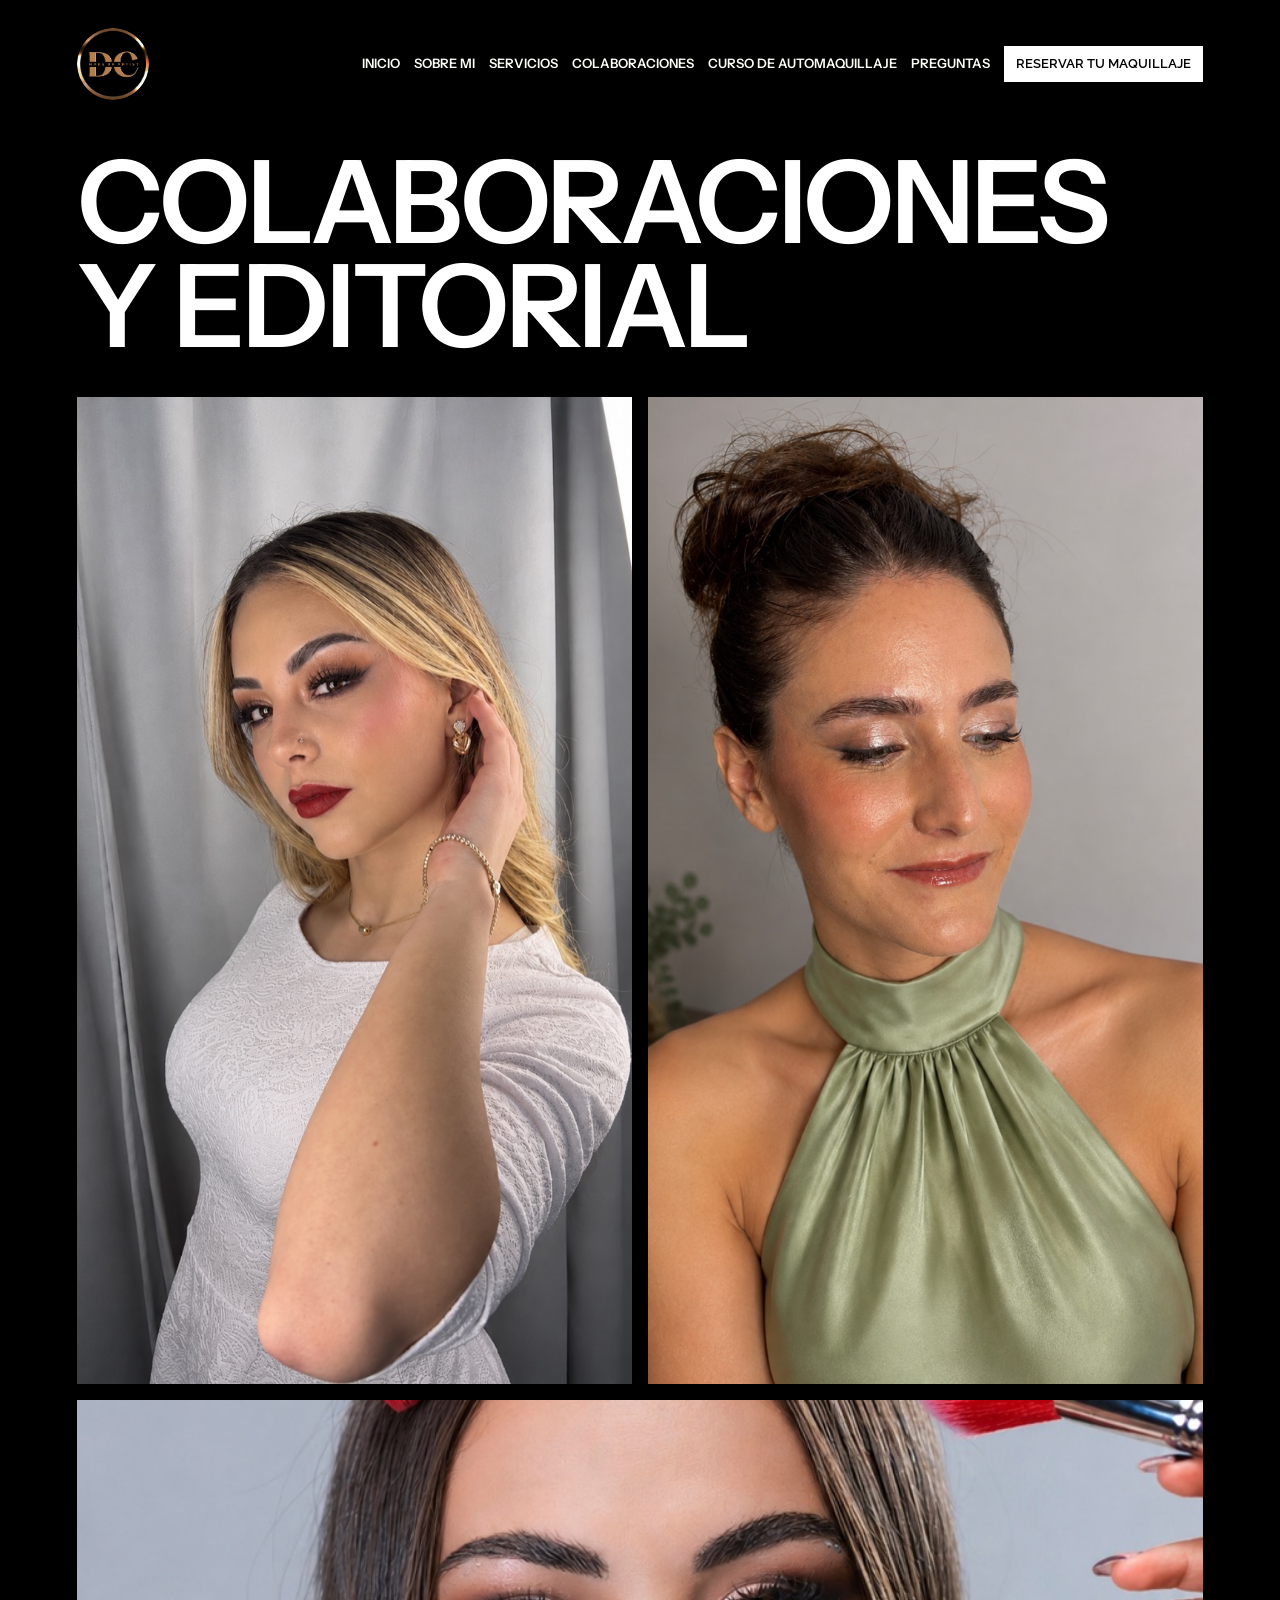
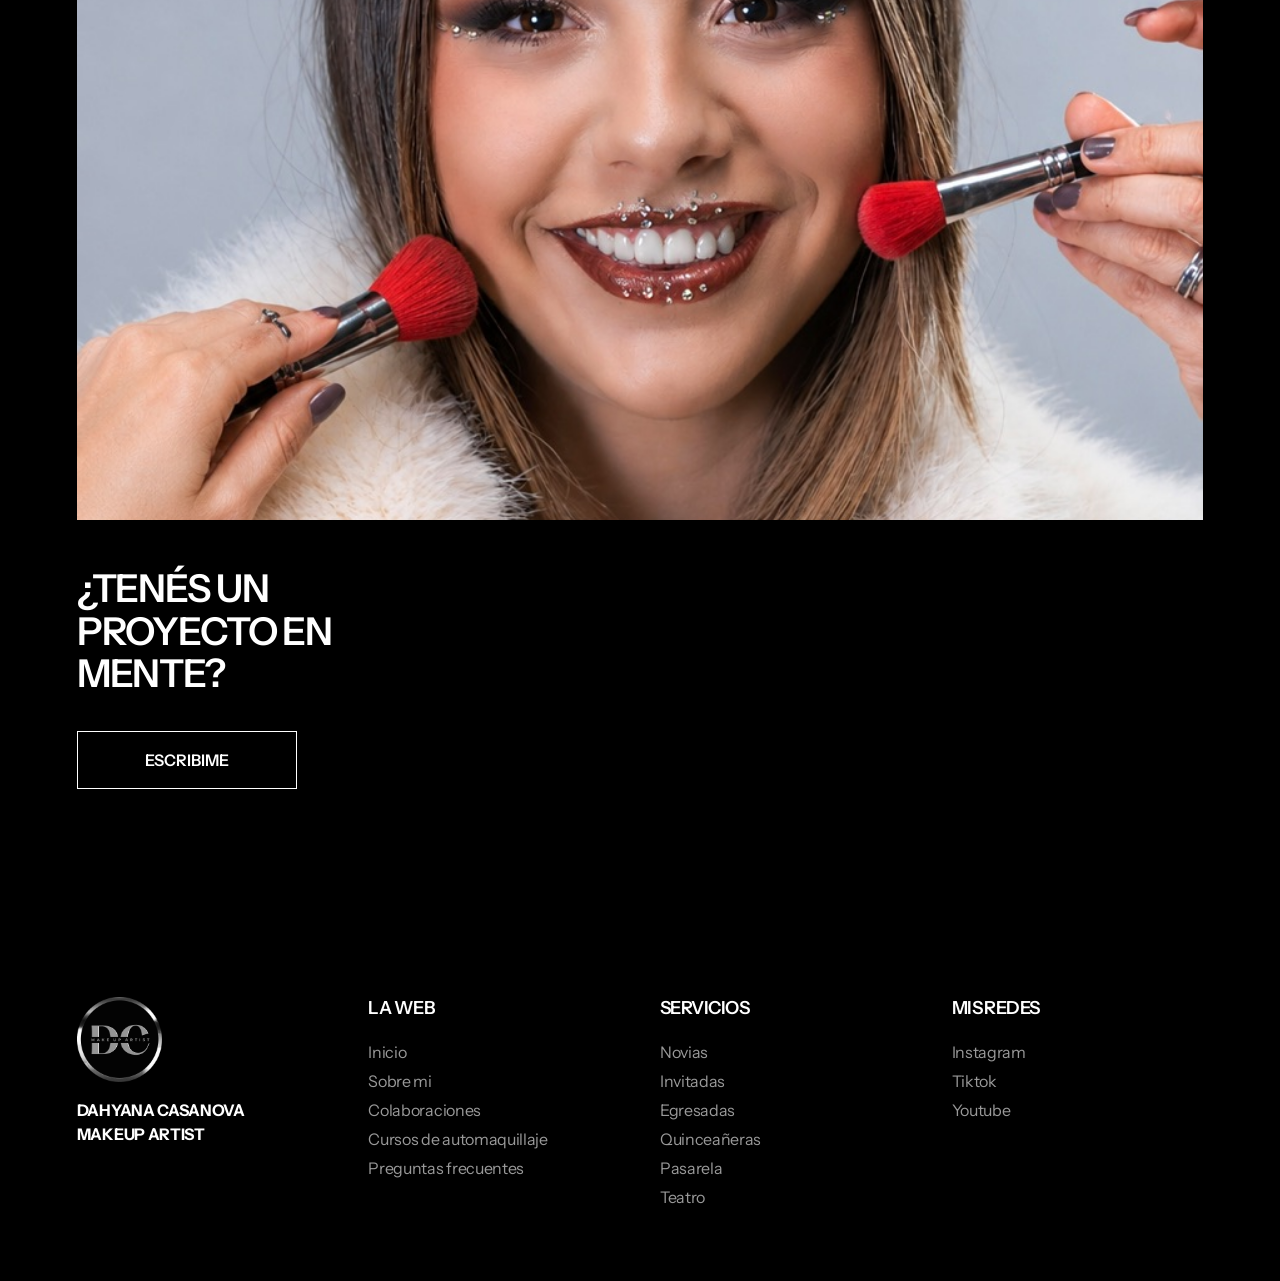
==== colaboraciones.html @ 525dd13b "Add the linked pages and restore the mobile menu close control. Co-authored-by: Cursor <cursoragent@" ====
<!DOCTYPE html>
<html lang="es">
  <head>
    <meta charset="UTF-8" />
    <meta name="viewport" content="width=device-width, initial-scale=1" />
    <title>Colaboraciones — Dahyana Casanova</title>
    <link rel="preconnect" href="https://fonts.googleapis.com" />
    <link rel="preconnect" href="https://fonts.gstatic.com" crossorigin />
    <link
      href="https://fonts.googleapis.com/css2?family=Instrument+Sans:wght@400;600;700&family=Raleway:wght@800&display=swap"
      rel="stylesheet"
    />
    <link rel="stylesheet" href="styles.css" />
  </head>
  <body>
    <header class="nav">
      <a class="logo" href="index.html" aria-label="Dahyana Casanova, inicio">
        <img src="assets/logo.png" alt="" width="88" height="88" />
      </a>
      <button class="menu-toggle" type="button" aria-expanded="false" aria-controls="site-menu">
        <span class="menu-toggle-lines" aria-hidden="true"></span>
        <span class="menu-close-label" aria-hidden="true">Cerrar</span>
        <span class="visually-hidden">Abrir menú</span>
      </button>
      <nav class="menu" id="site-menu">
        <a href="index.html">Inicio</a>
        <a href="sobre-mi.html">Sobre mi</a>
        <a href="servicios.html">Servicios</a>
        <a href="colaboraciones.html" aria-current="page">Colaboraciones</a>
        <a href="curso.html">Curso de automaquillaje</a>
        <a href="preguntas.html">Preguntas</a>
        <a class="reserve" href="index.html#contacto">Reservar tu maquillaje</a>
      </nav>
    </header>

    <main class="page">
      <h1 class="page-title">Colaboraciones<br />y editorial</h1>
      <div class="editorial" style="margin-top: 40px">
        <figure>
          <img src="assets/course-right.jpg" alt="Retrato con lazo rojo" />
        </figure>
        <figure>
          <img src="assets/work-3.jpg" alt="Retrato editorial" />
        </figure>
        <figure class="wide">
          <img src="assets/cta-right.jpg" alt="Retrato de campaña" />
        </figure>
      </div>
      <section class="split-copy" style="align-items: flex-start; text-align: left; padding-left: 0">
        <h2>¿Tenés un proyecto en mente?</h2>
        <a class="outline" href="index.html#contacto">Escribime</a>
      </section>
    </main>

    <footer class="footer">
      <div class="brand-lockup">
        <img src="assets/logo-footer.png" alt="" width="85" height="85" />
        <p>Dahyana Casanova<br />Makeup artist</p>
      </div>
      <nav>
        <h2>La web</h2>
        <a href="index.html">Inicio</a>
        <a href="sobre-mi.html">Sobre mi</a>
        <a href="colaboraciones.html">Colaboraciones</a>
        <a href="curso.html">Cursos de automaquillaje</a>
        <a href="preguntas.html">Preguntas frecuentes</a>
      </nav>
      <nav>
        <h2>Servicios</h2>
        <a href="servicios.html#novias">Novias</a>
        <a href="servicios.html#invitadas">Invitadas</a>
        <a href="servicios.html#egresadas">Egresadas</a>
        <a href="servicios.html#quinceaneras">Quinceañeras</a>
        <a href="servicios.html#pasarela">Pasarela</a>
        <a href="servicios.html#teatro">Teatro</a>
      </nav>
      <nav>
        <h2>Mis redes</h2>
        <a href="https://www.instagram.com" target="_blank" rel="noreferrer">Instagram</a>
        <a href="https://www.tiktok.com" target="_blank" rel="noreferrer">Tiktok</a>
        <a href="https://www.youtube.com" target="_blank" rel="noreferrer">Youtube</a>
      </nav>
    </footer>
    <script src="main.js"></script>
  </body>
</html>
---- styles.css ----
:root {
  --bg: #000;
  --text: #fff;
  --muted: #999;
  --cream: #fdfef8;
  --gold: #b7814f;
  --pad: clamp(20px, 6vw, 156px);
  --ease: cubic-bezier(0.22, 0.61, 0.36, 1);
}

* {
  box-sizing: border-box;
}

html {
  scroll-behavior: smooth;
}

body {
  margin: 0;
  background: var(--bg);
  color: var(--text);
  font-family: "Instrument Sans", sans-serif;
  font-weight: 400;
}

img {
  display: block;
  max-width: 100%;
}

a {
  color: inherit;
  text-decoration: none;
}

button,
a {
  font: inherit;
}

.visually-hidden {
  position: absolute;
  width: 1px;
  height: 1px;
  padding: 0;
  margin: -1px;
  overflow: hidden;
  clip: rect(0, 0, 0, 0);
  border: 0;
}

.nav {
  position: fixed;
  z-index: 20;
  top: 0;
  left: 0;
  right: 0;
  display: flex;
  align-items: center;
  justify-content: space-between;
  padding: 28px var(--pad) 12px;
  background: linear-gradient(#000 30%, transparent);
}

.logo img {
  width: 72px;
  height: 72px;
  object-fit: cover;
  border-radius: 50%;
}

.menu {
  display: flex;
  align-items: center;
  gap: 30px;
}

.menu a {
  color: var(--cream);
  font-size: 16px;
  font-weight: 600;
  line-height: 1.2;
  letter-spacing: 0;
  text-transform: uppercase;
}

.reserve {
  background: #fff;
  color: #000 !important;
  font-family: Raleway, sans-serif;
  font-weight: 800;
  padding: 10px 12px;
}

.menu-toggle {
  display: none;
  width: 44px;
  height: 44px;
  border: 0;
  background: transparent;
  color: #fff;
  cursor: pointer;
}

.menu-toggle-lines,
.menu-toggle-lines::before,
.menu-toggle-lines::after {
  display: block;
  width: 22px;
  height: 1.5px;
  background: #fff;
  position: relative;
}

.menu-toggle-lines::before,
.menu-toggle-lines::after {
  content: "";
  position: absolute;
  left: 0;
}

.menu-toggle-lines::before {
  top: -7px;
}

.menu-toggle-lines::after {
  top: 7px;
}

.hero {
  padding: 168px var(--pad) 0;
}

.hero-name,
.hero-title > p:first-child {
  margin: 0;
  font-size: clamp(64px, 10vw, 150px);
  font-weight: 600;
  line-height: 0.9;
  letter-spacing: -0.02em;
  text-align: center;
  text-transform: uppercase;
}

.line {
  display: block;
  overflow: hidden;
}

.line > span {
  display: block;
  transform: translateY(110%);
  animation: rise 1.1s var(--ease) forwards;
}

.hero-name .line:nth-child(2) > span,
.hero-title .line:nth-child(2) > span {
  animation-delay: 0.12s;
}

.hero-stage {
  position: relative;
  max-width: 1200px;
  height: clamp(380px, 44vw, 540px);
  margin: 12px auto 0;
}

.portrait {
  position: relative;
  margin: 0;
  overflow: hidden;
}

.portrait img {
  position: absolute;
  max-width: none;
}

.portrait-left {
  position: absolute;
  left: 0;
  top: 24%;
  width: 35%;
  aspect-ratio: 420 / 392;
}

.portrait-left img {
  width: 406.99%;
  height: 581.93%;
  left: -239.13%;
  top: -101.85%;
}

.portrait-right {
  position: absolute;
  right: 0;
  top: 0;
  width: 30%;
  aspect-ratio: 360 / 418;
}

.portrait-right img {
  width: 210%;
  height: 210%;
  left: -52%;
  top: -6%;
  object-fit: cover;
}

.hero-title {
  position: absolute;
  z-index: 2;
  left: 50%;
  top: 42%;
  width: min(860px, 86%);
  margin: 0;
  transform: translate(-50%, -20%);
  text-align: center;
}

.eyebrow {
  margin: 28px 0 0;
  color: var(--muted);
  font-size: 16px;
  letter-spacing: -0.32px;
  text-transform: uppercase;
}

.eyebrow.center,
.lede,
.brands h2,
.split-copy,
.section-heading .eyebrow {
  text-align: inherit;
}

.reel {
  display: flex;
  justify-content: center;
  padding: 92px var(--pad) 40px;
}

.reel-frame {
  position: relative;
  width: min(557px, 100%);
  aspect-ratio: 557 / 1099;
  background: var(--gold);
  display: grid;
  place-items: center;
}

.reel-frame.is-playing::after {
  content: "";
  position: absolute;
  inset: 0;
  background: linear-gradient(100deg, transparent 20%, rgba(255, 255, 255, 0.28), transparent 80%);
  transform: translateX(-120%);
  animation: sheen 1.6s var(--ease);
}

.play {
  width: 48px;
  height: 48px;
  padding: 0;
  border: 0;
  background: transparent;
  cursor: pointer;
  transition: transform 0.5s var(--ease);
}

.play:hover,
.play[aria-pressed="true"] {
  transform: scale(1.12);
}

.works {
  position: relative;
  padding: 120px var(--pad) 80px;
  overflow: hidden;
}

.section-heading h2,
.brands h2,
.display {
  margin: 4px 0 0;
  font-size: clamp(42px, 5vw, 60px);
  font-weight: 600;
  line-height: 1.05;
  letter-spacing: -0.04em;
  text-transform: uppercase;
}

.brands h2,
.display {
  font-size: clamp(48px, 6.4vw, 80px);
  letter-spacing: -0.04em;
  text-align: center;
}

.work-grid {
  display: grid;
  grid-template-columns: 1fr 1fr;
  gap: 22px;
  margin-top: 72px;
  position: relative;
}

.work {
  margin: 0;
  overflow: hidden;
  aspect-ratio: 615 / 1094;
  background: #111;
}

.work img {
  width: 100%;
  height: 100%;
  object-fit: cover;
  transform: scale(1.14);
  transition: transform 1.15s var(--ease);
}

.work.is-in img {
  transform: scale(1);
}

.work:hover img {
  transform: scale(1.06);
}

.split {
  position: relative;
  display: grid;
  grid-template-columns: 1fr minmax(280px, 640px) 1fr;
  align-items: center;
  min-height: 560px;
  margin: 40px var(--pad);
  overflow: hidden;
}

.split-photo {
  margin: 0;
  height: 100%;
  min-height: 520px;
  overflow: hidden;
}

.split-photo img {
  width: 100%;
  height: 130%;
  object-fit: cover;
  object-position: center 20%;
}

.split-copy {
  position: relative;
  z-index: 1;
  display: flex;
  flex-direction: column;
  align-items: center;
  gap: 36px;
  padding: 48px 28px;
  text-align: center;
}

.split-copy h2 {
  margin: 0;
  max-width: 12ch;
  font-size: clamp(28px, 3vw, 40px);
  font-weight: 600;
  line-height: 1.1;
  letter-spacing: -0.03em;
  text-transform: uppercase;
}

.display {
  max-width: none;
}

.outline {
  display: inline-flex;
  align-items: center;
  justify-content: center;
  min-width: 220px;
  padding: 18px 25px;
  border: 1px solid #fff;
  color: #fff;
  font-size: 16px;
  font-weight: 600;
  letter-spacing: 0;
  text-transform: uppercase;
  background: transparent;
  transition: background 0.45s var(--ease), color 0.45s var(--ease);
}

.outline:hover,
.menu a.reserve:hover {
  background: #fff;
  color: #000;
}

.ghost {
  border-color: rgba(255, 255, 255, 0.2);
}

.brands {
  padding: 80px var(--pad) 40px;
  text-align: center;
}

.lede {
  max-width: 840px;
  margin: 22px auto 0;
  font-size: 20px;
  line-height: 1.5;
  letter-spacing: -0.4px;
}

.brand-grid {
  list-style: none;
  display: grid;
  grid-template-columns: repeat(4, 1fr);
  gap: 72px 40px;
  align-items: center;
  justify-items: center;
  max-width: 1146px;
  margin: 72px auto 0;
  padding: 0;
}

.brand-grid img {
  width: auto;
  max-width: 210px;
  height: 34px;
  object-fit: contain;
  opacity: 0.88;
}

.natura-crop {
  display: block;
  width: 151px;
  height: 40px;
  overflow: hidden;
}

.natura-crop img {
  width: 151px;
  height: auto;
  max-width: none;
  opacity: 1;
  transform: translateY(-62%);
}

.brand-dior {
  height: 38px;
}

.brand-mac {
  height: 20px;
}

.brand-givenchy {
  height: 22px;
  max-width: 231px;
}

.footer {
  display: grid;
  grid-template-columns: repeat(4, 1fr);
  gap: 40px;
  padding: 80px var(--pad) 72px;
}

.brand-lockup img {
  width: 85px;
  height: 85px;
  object-fit: cover;
  mix-blend-mode: screen;
}

.brand-lockup p,
.footer a {
  color: var(--muted);
  font-size: 16px;
  line-height: 1.5;
  letter-spacing: -0.32px;
}

.brand-lockup p {
  color: #fff;
  font-weight: 700;
  text-transform: uppercase;
}

.footer h2 {
  margin: 0 0 16px;
  font-size: 18px;
  font-weight: 600;
  letter-spacing: -0.54px;
  text-transform: uppercase;
}

.footer nav {
  display: flex;
  flex-direction: column;
  gap: 5px;
}

.footer a {
  width: fit-content;
  transition: color 0.35s var(--ease);
}

.footer a:hover,
.menu a:hover {
  color: #fff;
}

.reveal {
  opacity: 0;
  transform: translateY(48px);
  transition: opacity 0.9s var(--ease), transform 0.9s var(--ease);
}

.work.reveal {
  transform: translateY(64px);
  clip-path: inset(12% 0 0 0);
}

.reveal.is-in {
  opacity: 1;
  transform: none;
  clip-path: inset(0 0 0 0);
}

.work.reveal:nth-child(even) {
  transition-delay: 0.12s;
}

@keyframes rise {
  to {
    transform: none;
  }
}

@keyframes settle {
  to {
    transform: scale(1);
  }
}

@keyframes sheen {
  to {
    transform: translateX(120%);
  }
}

@media (max-width: 980px) {
  .logo,
  .menu-toggle {
    position: relative;
    z-index: 3;
  }

  .menu-close-label {
    display: none;
    margin-left: 10px;
    color: #fff;
    font-size: 14px;
    font-weight: 600;
    letter-spacing: 0.04em;
    text-transform: uppercase;
  }

  .menu-toggle {
    display: flex;
    align-items: center;
    justify-content: center;
    width: auto;
  }

  .menu-toggle[aria-expanded="true"] .menu-close-label {
    display: block;
  }

  .menu-toggle[aria-expanded="true"] .menu-toggle-lines {
    background: transparent;
  }

  .menu-toggle[aria-expanded="true"] .menu-toggle-lines::before,
  .menu-toggle[aria-expanded="true"] .menu-toggle-lines::after {
    top: 0;
  }

  .menu-toggle[aria-expanded="true"] .menu-toggle-lines::before {
    transform: rotate(45deg);
  }

  .menu-toggle[aria-expanded="true"] .menu-toggle-lines::after {
    transform: rotate(-45deg);
  }

  .menu {
    position: fixed;
    inset: 0;
    flex-direction: column;
    justify-content: center;
    gap: 28px;
    z-index: 1;
    background: rgba(0, 0, 0, 0.96);
    padding-top: 110px;
    transform: translateY(-8px);
    opacity: 0;
    visibility: hidden;
    pointer-events: none;
    transition: opacity 0.45s var(--ease), transform 0.45s var(--ease), visibility 0.45s;
  }

  .menu.is-open {
    opacity: 1;
    visibility: visible;
    transform: none;
    pointer-events: auto;
  }

  .split,
  .footer,
  .brand-grid {
    grid-template-columns: 1fr 1fr;
  }

  .split {
    min-height: 0;
    margin-inline: 20px;
  }

  .split-copy {
    grid-column: 1 / -1;
    grid-row: 1;
  }

  .footer {
    grid-template-columns: 1fr 1fr;
  }
}

@media (max-width: 680px) {
  .hero {
    padding-top: 128px;
  }

  .hero-name,
  .hero-title > p:first-child {
    font-size: 52px;
  }

  .hero-stage {
    height: auto;
    display: flex;
    flex-direction: column;
    gap: 18px;
  }

  .portrait-left,
  .portrait-right,
  .hero-title {
    position: relative;
    top: auto;
    left: auto;
    right: auto;
    width: 100%;
    transform: none;
  }

  .hero-title {
    order: -1;
  }

  .work-grid,
  .brand-grid,
  .footer {
    grid-template-columns: 1fr;
  }

  .split-photo {
    display: none;
  }

  .reel-frame {
    aspect-ratio: 3 / 4;
  }
}

@media (max-width: 1280px) and (min-width: 981px) {
  .menu {
    gap: 14px;
  }

  .menu a {
    font-size: 13px;
  }
}

.page {
  padding: 150px var(--pad) 80px;
}

.page-title {
  margin: 0;
  font-size: clamp(64px, 9vw, 120px);
  font-weight: 600;
  line-height: 0.9;
  letter-spacing: -0.03em;
  text-transform: uppercase;
}

.page-hero {
  display: grid;
  grid-template-columns: 1.4fr 0.8fr;
  gap: 28px;
  align-items: end;
  margin-bottom: 72px;
}

.hero-pair {
  display: grid;
  grid-template-columns: 1fr 1fr;
  gap: 12px;
  align-items: end;
}

.hero-pair img,
.story-photo img,
.level img,
.service-card img,
.editorial img {
  width: 100%;
  height: 100%;
  object-fit: cover;
}

.hero-pair figure,
.story-photo,
.level figure,
.service-card figure,
.editorial figure {
  margin: 0;
  overflow: hidden;
}

.hero-pair figure:first-child {
  height: 280px;
}

.hero-pair figure:last-child {
  height: 340px;
}

.story {
  display: grid;
  grid-template-columns: 360px 1fr;
  gap: 48px;
  align-items: start;
}

.story-photo {
  height: 520px;
}

.story-copy p {
  margin: 0 0 18px;
  color: var(--muted);
  font-size: 20px;
  line-height: 1.5;
  letter-spacing: -0.4px;
}

.chips {
  display: flex;
  flex-wrap: wrap;
  gap: 8px;
  margin-top: 28px;
  padding-top: 24px;
  border-top: 1px solid #fff;
}

.chips p {
  margin: 0 0 8px;
  width: 100%;
  color: #fff;
  font-size: 12px;
  letter-spacing: 0.16em;
  text-transform: uppercase;
}

.chips li {
  list-style: none;
}

.chips ul {
  display: flex;
  flex-wrap: wrap;
  gap: 8px;
  margin: 0;
  padding: 0;
}

.chips li {
  border: 1px solid #fff;
  padding: 6px 12px;
  color: #fff;
  font-size: 14px;
}

.levels {
  display: grid;
  grid-template-columns: 1fr 1fr;
  gap: 28px;
  margin-top: 48px;
}

.level figure {
  aspect-ratio: 4 / 5;
}

.level h3,
.service-card h3,
.faq h3 {
  margin: 16px 0 8px;
  font-size: 18px;
  letter-spacing: -0.03em;
  text-transform: uppercase;
}

.level p,
.level li,
.faq p {
  color: var(--muted);
  font-size: 16px;
  line-height: 1.5;
}

.level ul {
  margin: 12px 0 0;
  padding-left: 18px;
}

.service-grid {
  display: grid;
  grid-template-columns: repeat(3, 1fr);
  gap: 18px;
}

.service-card {
  color: inherit;
}

.service-card figure {
  aspect-ratio: 3 / 4;
}

.editorial {
  display: grid;
  grid-template-columns: 1fr 1fr;
  gap: 16px;
}

.editorial .wide {
  grid-column: 1 / -1;
  max-height: 720px;
}

.faq details {
  border-top: 1px solid rgba(255, 255, 255, 0.2);
  padding: 22px 0;
}

.faq details:last-child {
  border-bottom: 1px solid rgba(255, 255, 255, 0.2);
}

.faq summary {
  cursor: pointer;
  font-size: clamp(22px, 3vw, 32px);
  font-weight: 600;
  letter-spacing: -0.03em;
  text-transform: uppercase;
}

.faq details p {
  max-width: 720px;
  margin: 14px 0 0;
}

.note {
  margin-top: 18px;
  color: #fff;
  font-weight: 600;
}

@media (max-width: 800px) {
  .page-hero,
  .story,
  .levels,
  .service-grid,
  .editorial {
    grid-template-columns: 1fr;
  }

  .editorial .wide {
    max-height: none;
  }
}

@media (prefers-reduced-motion: reduce) {
  *,
  *::before,
  *::after {
    animation: none !important;
    transition: none !important;
  }

  .line > span,
  .reveal,
  .work img {
    transform: none;
    opacity: 1;
    clip-path: none;
  }
}
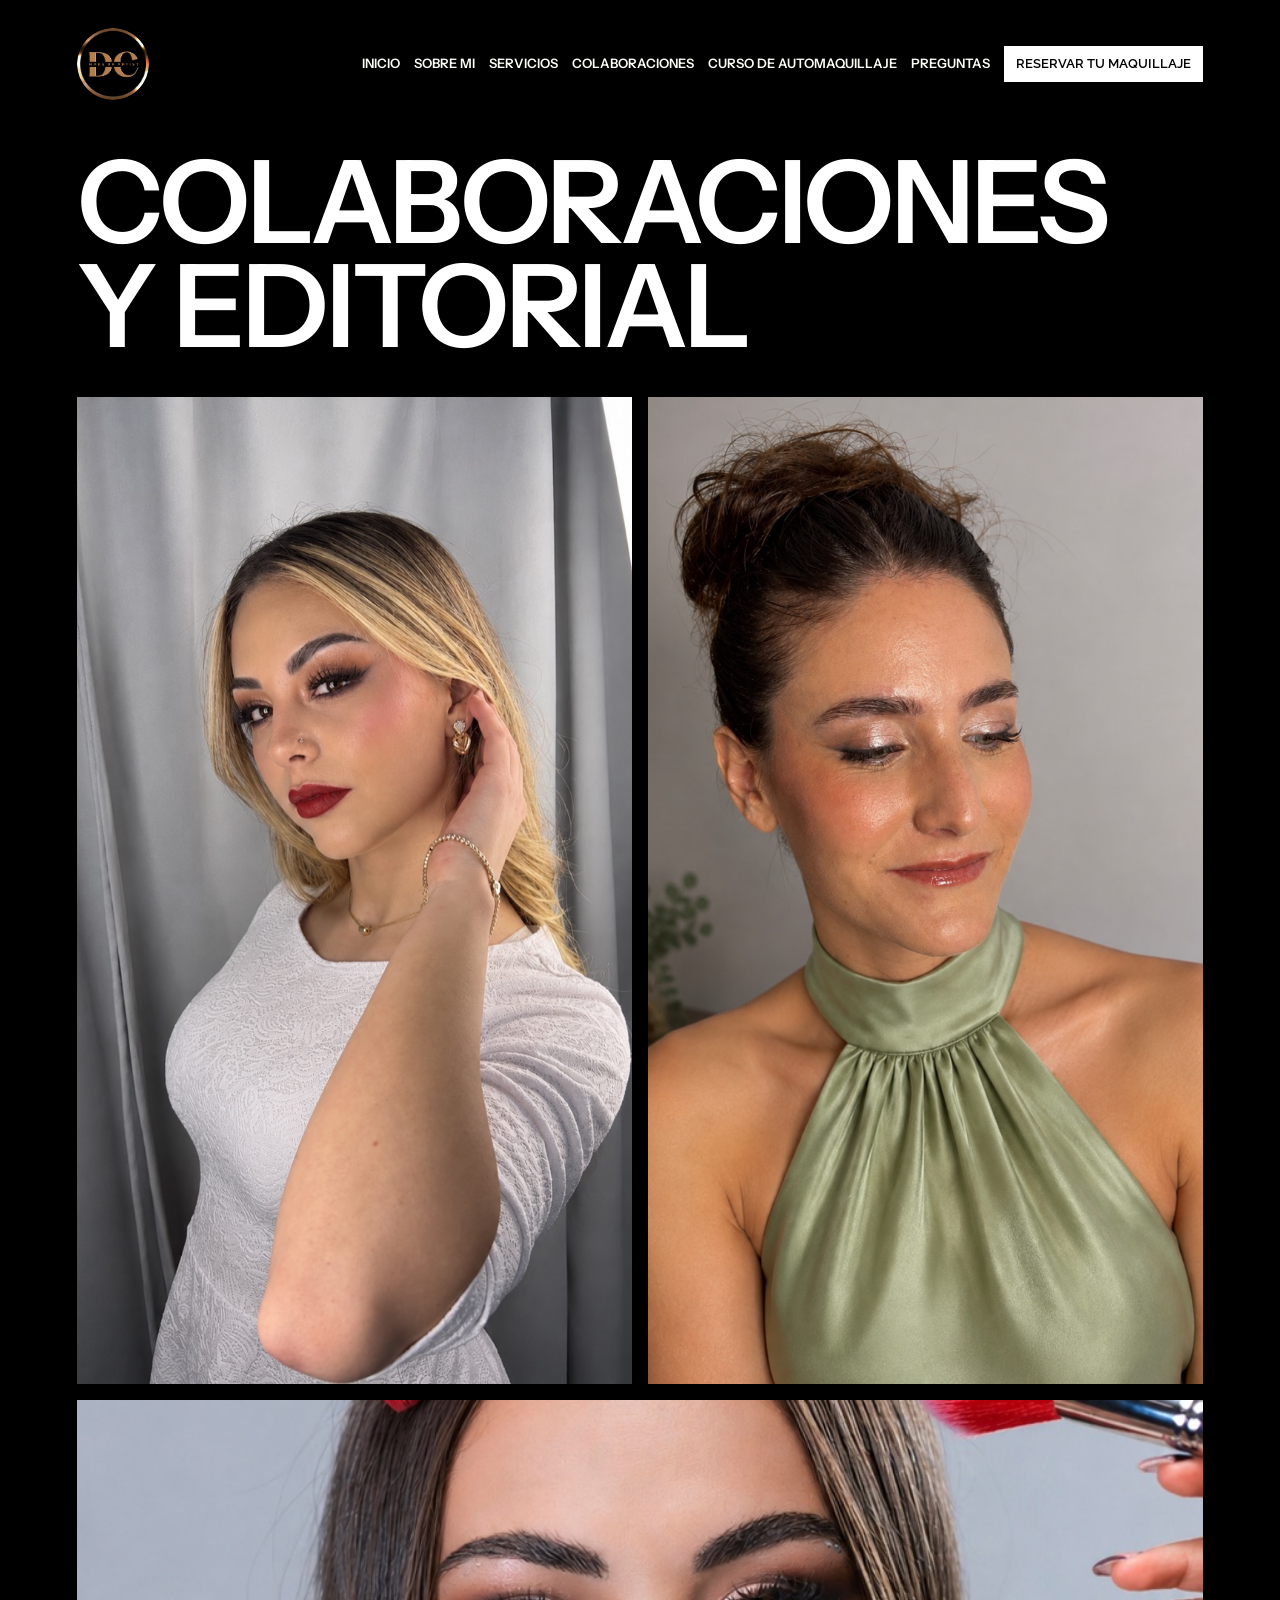
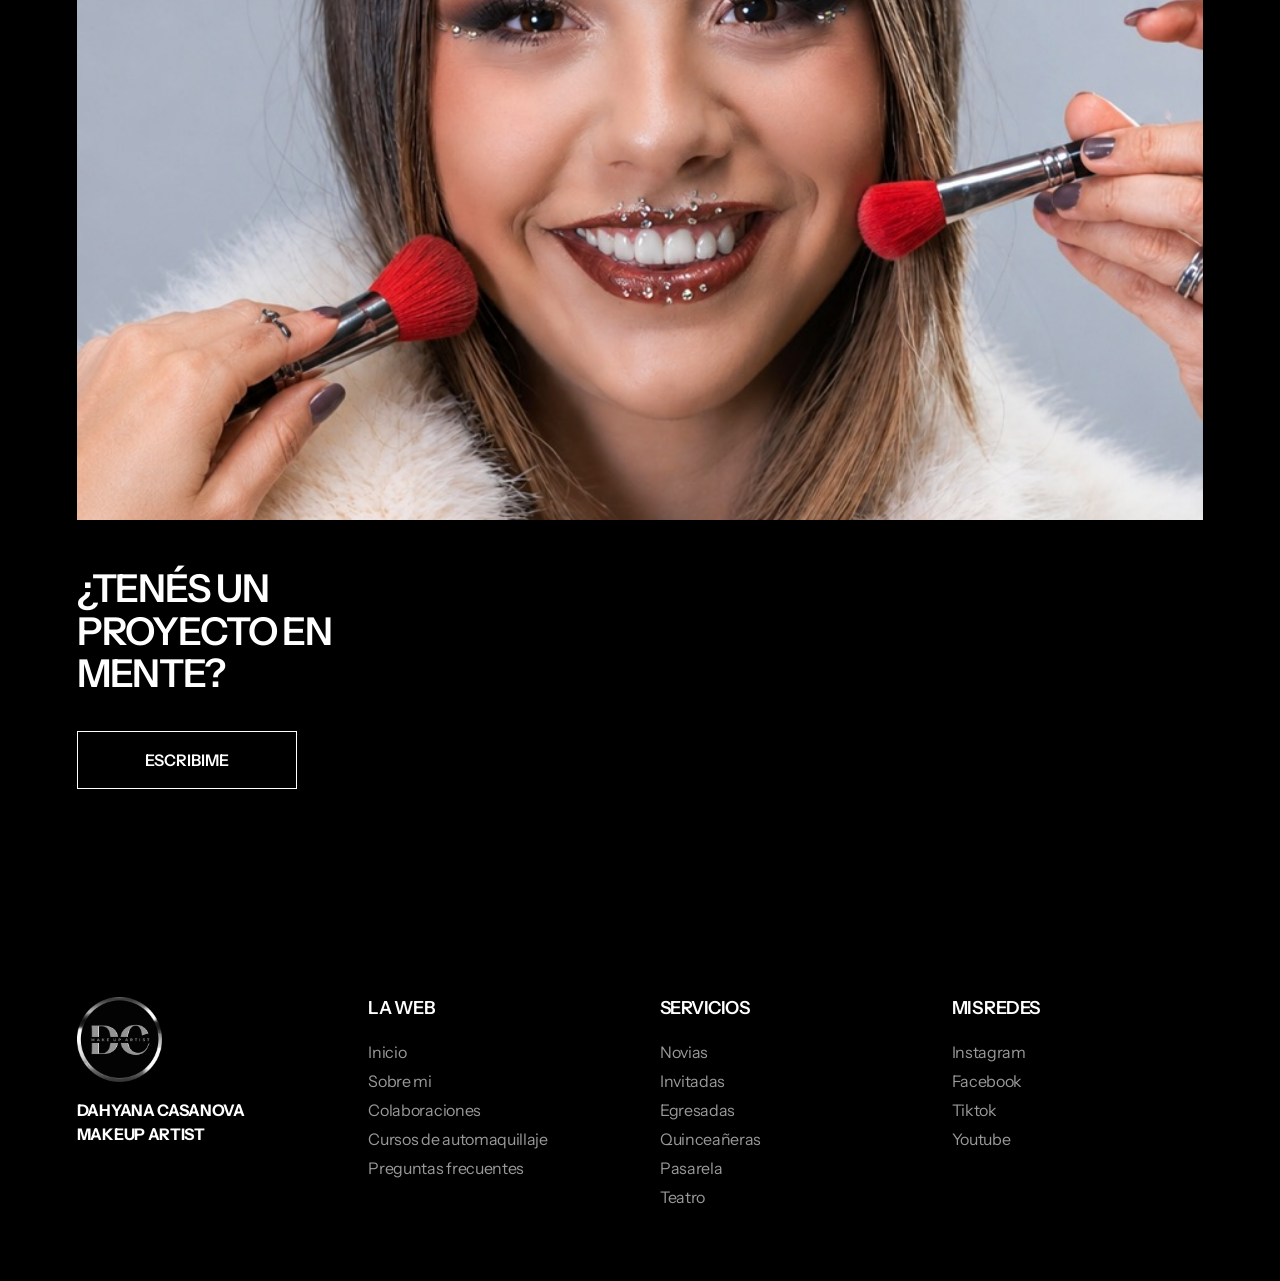
==== commit d2c711fe: "Link Instagram and Facebook to Dahyana's profiles. Co-authored-by: Cursor <cursoragent@cursor.com>" ====
--- a/colaboraciones.html
+++ b/colaboraciones.html
@@ -29,7 +29,7 @@
         <a href="colaboraciones.html" aria-current="page">Colaboraciones</a>
         <a href="curso.html">Curso de automaquillaje</a>
         <a href="preguntas.html">Preguntas</a>
-        <a class="reserve" href="index.html#contacto">Reservar tu maquillaje</a>
+        <a class="reserve" href="https://wa.me/message/RSBGUTGIJ33GP1" target="_blank" rel="noopener noreferrer">Reservar tu maquillaje</a>
       </nav>
     </header>
 
@@ -48,7 +48,7 @@
       </div>
       <section class="split-copy" style="align-items: flex-start; text-align: left; padding-left: 0">
         <h2>¿Tenés un proyecto en mente?</h2>
-        <a class="outline" href="index.html#contacto">Escribime</a>
+        <a class="outline" href="https://wa.me/message/RSBGUTGIJ33GP1" target="_blank" rel="noopener noreferrer">Escribime</a>
       </section>
     </main>
 
@@ -76,7 +76,8 @@
       </nav>
       <nav>
         <h2>Mis redes</h2>
-        <a href="https://www.instagram.com" target="_blank" rel="noreferrer">Instagram</a>
+        <a href="https://www.instagram.com/dc.makupartist" target="_blank" rel="noreferrer">Instagram</a>
+        <a href="https://www.facebook.com/share/1CUJH6Q4Ke/?mibextid=wwXIfr" target="_blank" rel="noreferrer">Facebook</a>
         <a href="https://www.tiktok.com" target="_blank" rel="noreferrer">Tiktok</a>
         <a href="https://www.youtube.com" target="_blank" rel="noreferrer">Youtube</a>
       </nav>
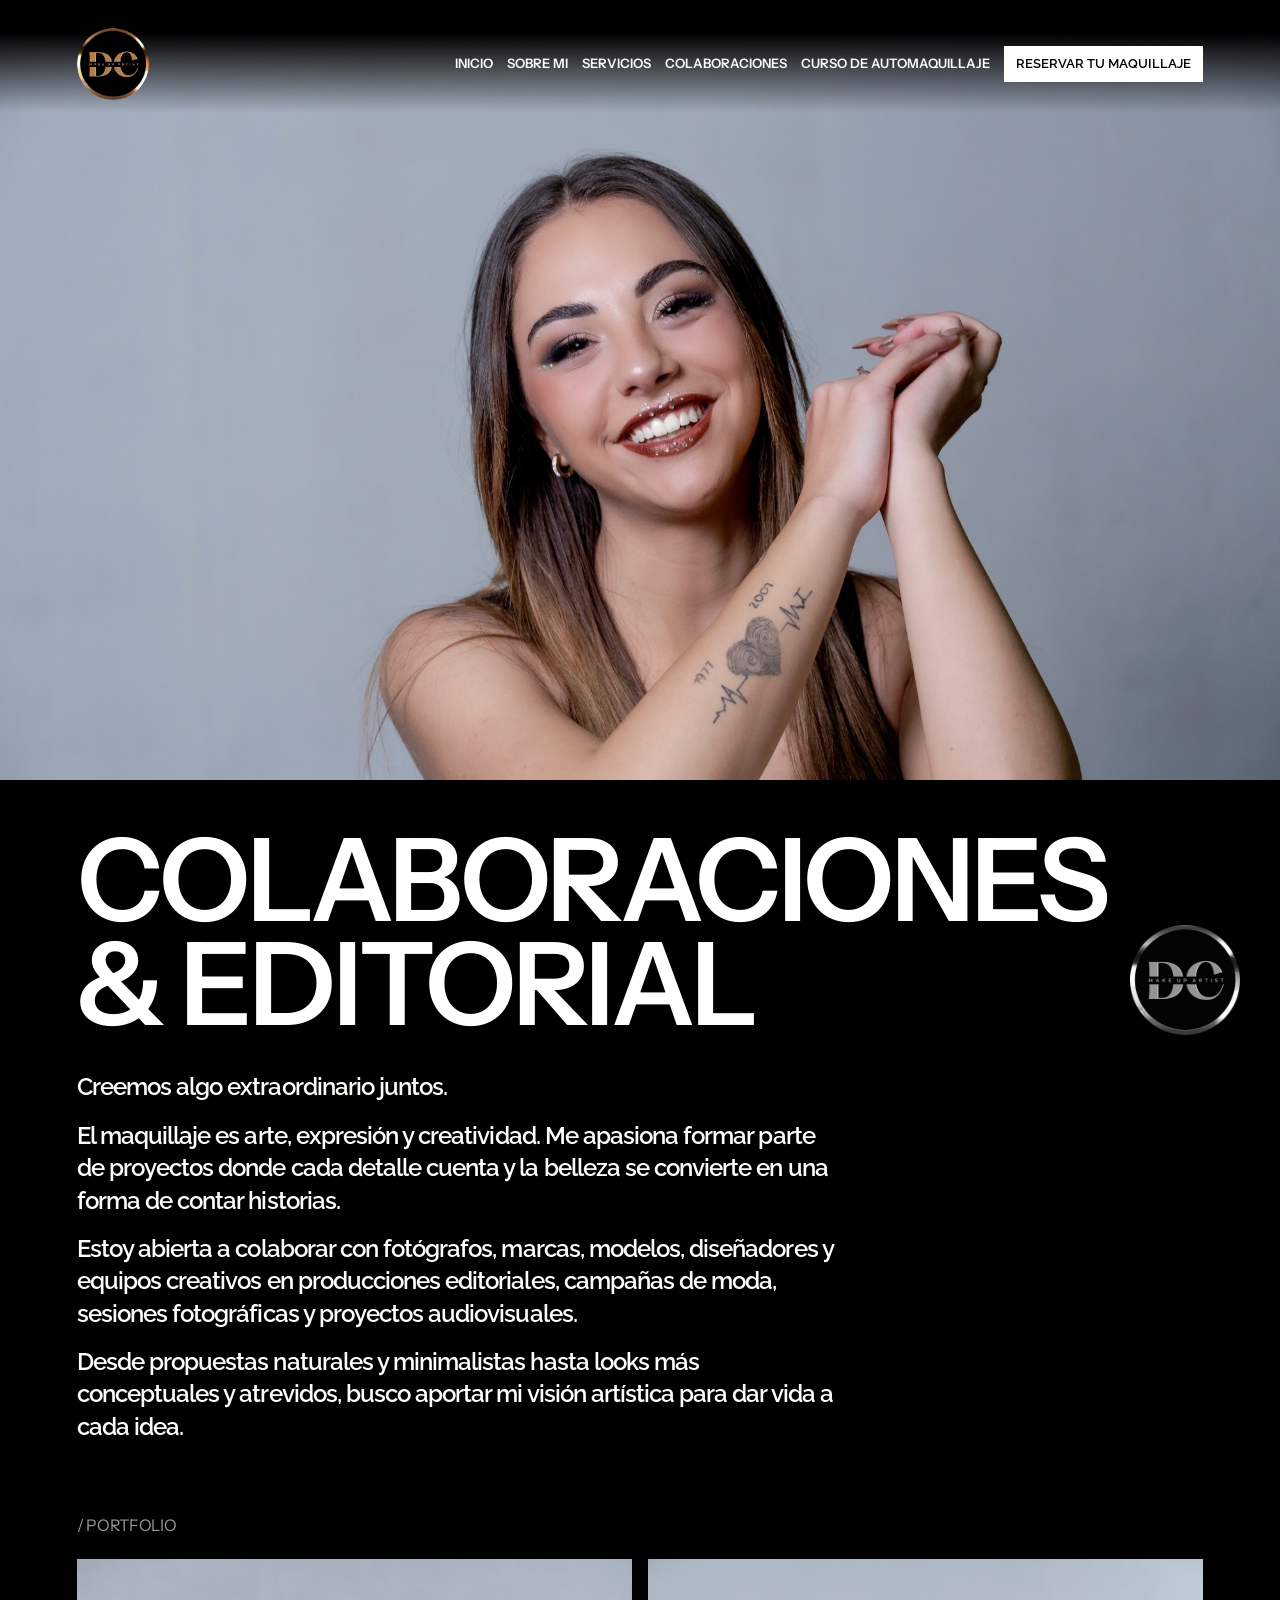
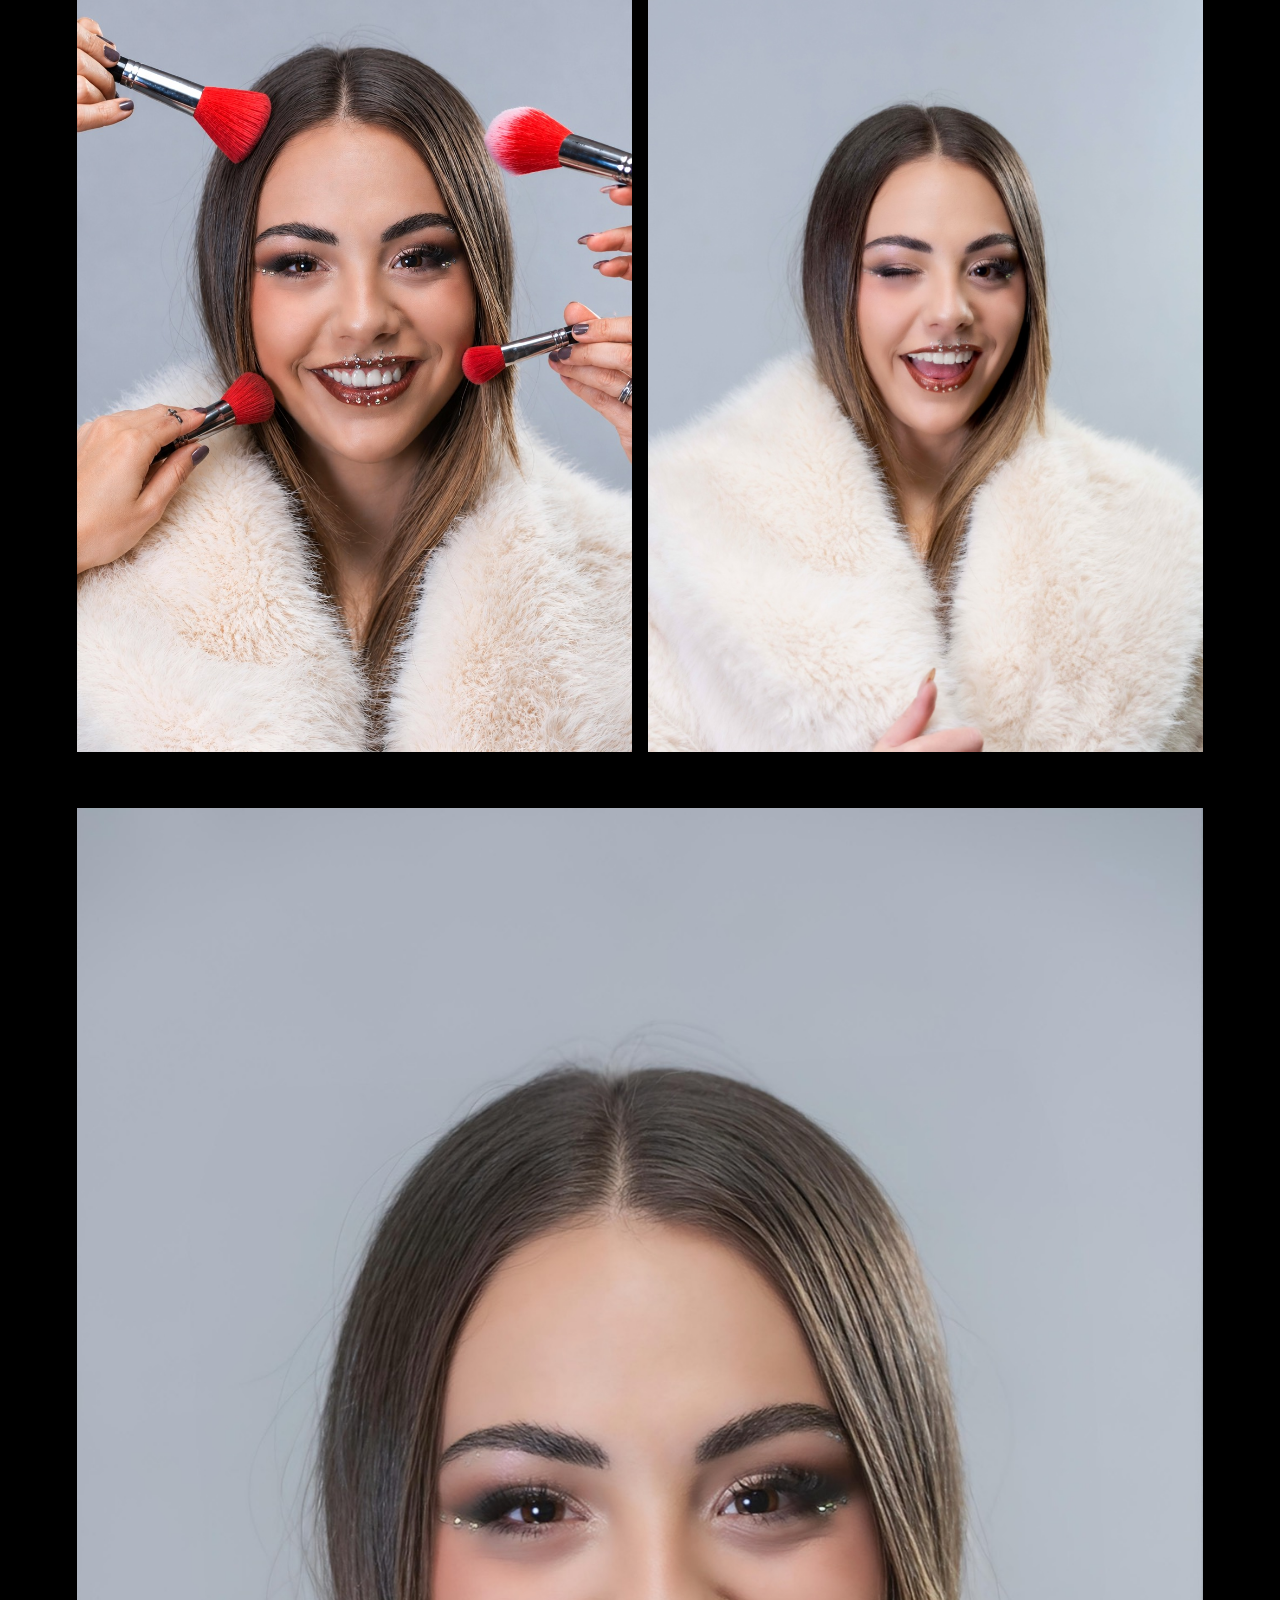
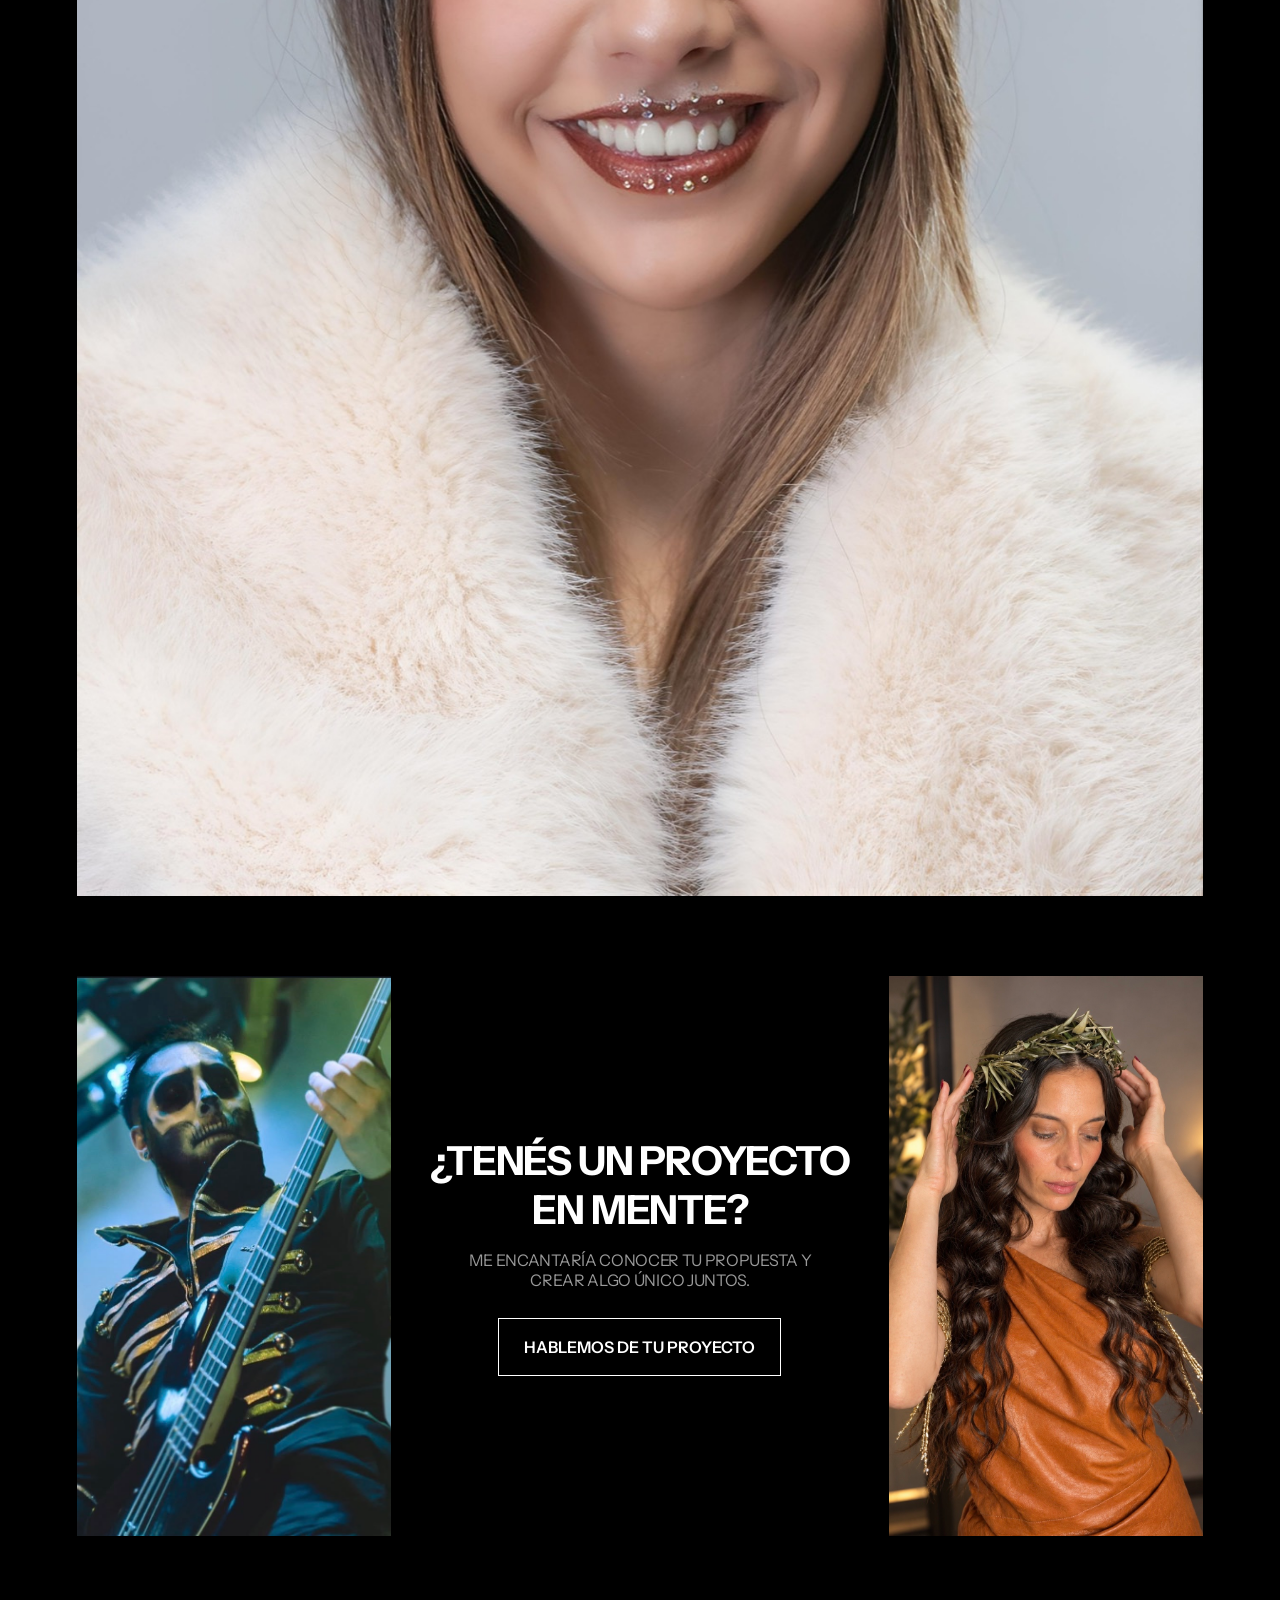
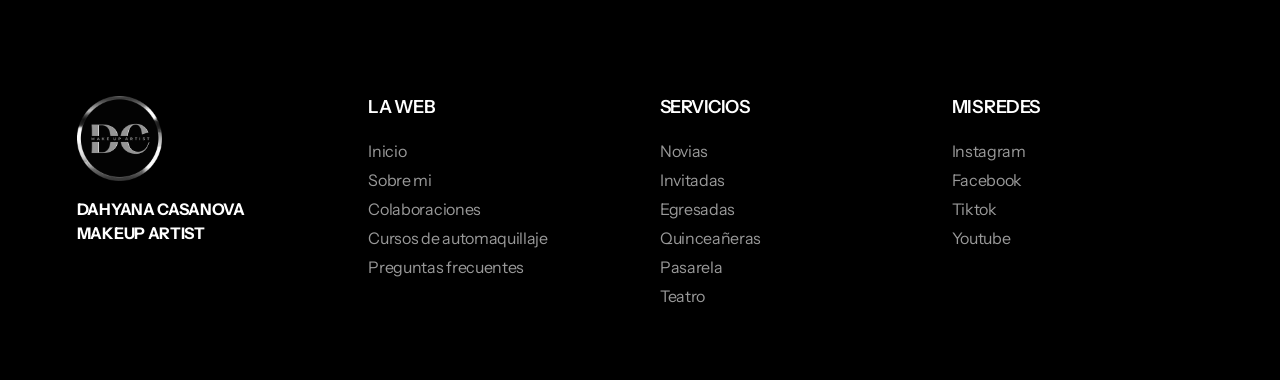
==== commit 964f32ab: "Match Colaboraciones to the design and add the Novias page. Co-authored-by: Cursor <cursoragent@curs" ====
--- a/colaboraciones.html
+++ b/colaboraciones.html
@@ -7,7 +7,7 @@
     <link rel="preconnect" href="https://fonts.googleapis.com" />
     <link rel="preconnect" href="https://fonts.gstatic.com" crossorigin />
     <link
-      href="https://fonts.googleapis.com/css2?family=Instrument+Sans:wght@400;600;700&family=Raleway:wght@800&display=swap"
+      href="https://fonts.googleapis.com/css2?family=Instrument+Sans:wght@400;600;700&family=Raleway:wght@600;800&display=swap"
       rel="stylesheet"
     />
     <link rel="stylesheet" href="styles.css" />
@@ -28,28 +28,51 @@
         <a href="servicios.html">Servicios</a>
         <a href="colaboraciones.html" aria-current="page">Colaboraciones</a>
         <a href="curso.html">Curso de automaquillaje</a>
-        <a href="preguntas.html">Preguntas</a>
         <a class="reserve" href="https://wa.me/message/RSBGUTGIJ33GP1" target="_blank" rel="noopener noreferrer">Reservar tu maquillaje</a>
       </nav>
     </header>
 
-    <main class="page">
-      <h1 class="page-title">Colaboraciones<br />y editorial</h1>
-      <div class="editorial" style="margin-top: 40px">
-        <figure>
-          <img src="assets/course-right.jpg" alt="Retrato con lazo rojo" />
-        </figure>
-        <figure>
-          <img src="assets/work-3.jpg" alt="Retrato editorial" />
-        </figure>
-        <figure class="wide">
-          <img src="assets/cta-right.jpg" alt="Retrato de campaña" />
-        </figure>
+    <main>
+      <figure class="bleed-hero">
+        <img src="assets/collab-hero.jpg" alt="Retrato editorial con maquillaje brillante" />
+      </figure>
+      <div class="page page-follow">
+        <div class="head-row">
+          <h1 class="page-title">Colaboraciones<br />&amp; editorial</h1>
+          <img class="mark" src="assets/logo-footer.png" alt="" width="110" height="110" />
+        </div>
+        <div class="editorial-copy">
+          <p>Creemos algo extraordinario juntos.</p>
+          <p>El maquillaje es arte, expresión y creatividad. Me apasiona formar parte de proyectos donde cada detalle cuenta y la belleza se convierte en una forma de contar historias.</p>
+          <p>Estoy abierta a colaborar con fotógrafos, marcas, modelos, diseñadores y equipos creativos en producciones editoriales, campañas de moda, sesiones fotográficas y proyectos audiovisuales.</p>
+          <p>Desde propuestas naturales y minimalistas hasta looks más conceptuales y atrevidos, busco aportar mi visión artística para dar vida a cada idea.</p>
+        </div>
+        <p class="kicker">/ Portfolio</p>
+        <div class="editorial">
+          <figure class="portrait">
+            <img src="assets/collab-a.jpg" alt="Maquillaje editorial con pinceles" />
+          </figure>
+          <figure class="portrait">
+            <img src="assets/collab-b.jpg" alt="Retrato con abrigo de piel" />
+          </figure>
+          <figure class="wide full">
+            <img src="assets/collab-c.jpg" alt="Retrato de campaña" />
+          </figure>
+        </div>
+        <section class="project-band">
+          <figure>
+            <img src="assets/collab-side-a.jpg" alt="Maquillaje artístico en un show" />
+          </figure>
+          <div>
+            <h2>¿Tenés un proyecto en mente?</h2>
+            <p>Me encantaría conocer tu propuesta y crear algo único juntos.</p>
+            <a class="outline" href="https://wa.me/message/RSBGUTGIJ33GP1" target="_blank" rel="noopener noreferrer">Hablemos de tu proyecto</a>
+          </div>
+          <figure>
+            <img src="assets/collab-side-b.jpg" alt="Retrato editorial" />
+          </figure>
+        </section>
       </div>
-      <section class="split-copy" style="align-items: flex-start; text-align: left; padding-left: 0">
-        <h2>¿Tenés un proyecto en mente?</h2>
-        <a class="outline" href="https://wa.me/message/RSBGUTGIJ33GP1" target="_blank" rel="noopener noreferrer">Escribime</a>
-      </section>
     </main>
 
     <footer class="footer">
@@ -67,7 +90,7 @@
       </nav>
       <nav>
         <h2>Servicios</h2>
-        <a href="servicios.html#novias">Novias</a>
+        <a href="novias.html">Novias</a>
         <a href="servicios.html#invitadas">Invitadas</a>
         <a href="servicios.html#egresadas">Egresadas</a>
         <a href="servicios.html#quinceaneras">Quinceañeras</a>
--- a/styles.css
+++ b/styles.css
@@ -899,13 +899,321 @@
   font-weight: 600;
 }
 
+.bleed-hero {
+  margin: 0;
+  height: clamp(460px, 62vw, 780px);
+  overflow: hidden;
+}
+
+.bleed-hero img {
+  width: 100%;
+  height: 100%;
+  object-fit: cover;
+  object-position: center 22%;
+}
+
+.page-follow {
+  padding-top: 48px;
+}
+
+.head-row {
+  display: flex;
+  justify-content: space-between;
+  align-items: flex-end;
+  gap: 24px;
+}
+
+.head-row .mark,
+.novia-photos .mark {
+  width: 110px;
+  height: 110px;
+  object-fit: contain;
+  mix-blend-mode: screen;
+}
+
+.editorial-copy {
+  max-width: 760px;
+  margin: 36px 0 72px;
+  color: #fdfef8;
+  font-family: Raleway, sans-serif;
+  font-weight: 600;
+  font-size: clamp(18px, 2vw, 24px);
+  line-height: 1.35;
+  letter-spacing: -0.04em;
+}
+
+.editorial-copy p {
+  margin: 0 0 16px;
+}
+
+.kicker {
+  margin: 0 0 24px;
+  color: #999;
+  font-size: 16px;
+  letter-spacing: -0.02em;
+  text-transform: uppercase;
+}
+
+.editorial figure.portrait {
+  aspect-ratio: 2 / 3;
+}
+
+.editorial figure.full {
+  max-height: none;
+}
+
+.editorial figure.full img {
+  height: auto;
+}
+
+.project-band {
+  display: grid;
+  grid-template-columns: 0.75fr 1.1fr 0.75fr;
+  gap: 18px;
+  align-items: stretch;
+  min-height: 560px;
+  margin-top: 80px;
+}
+
+.project-band figure {
+  margin: 0;
+  min-height: 460px;
+  overflow: hidden;
+}
+
+.project-band img {
+  width: 100%;
+  height: 100%;
+  object-fit: cover;
+}
+
+.project-band div {
+  display: flex;
+  flex-direction: column;
+  align-items: center;
+  justify-content: center;
+  text-align: center;
+  padding: 24px 12px;
+}
+
+.project-band h2 {
+  margin: 0 0 16px;
+  font-size: clamp(32px, 4vw, 40px);
+  letter-spacing: -0.03em;
+  text-transform: uppercase;
+}
+
+.project-band p {
+  max-width: 360px;
+  margin: 0 0 28px;
+  color: #999;
+  letter-spacing: -0.02em;
+  text-transform: uppercase;
+}
+
+.novia-top {
+  display: grid;
+  grid-template-columns: minmax(0, 1fr) auto;
+  align-items: end;
+  gap: 20px;
+}
+
+.novia-photos {
+  position: relative;
+  display: flex;
+  align-items: flex-end;
+  gap: 12px;
+  padding-bottom: 28px;
+}
+
+.novia-photos figure {
+  width: min(22vw, 230px);
+  margin: 0;
+  overflow: hidden;
+}
+
+.novia-photos figure:first-child {
+  height: 380px;
+}
+
+.novia-photos figure:last-of-type {
+  height: 290px;
+}
+
+.novia-photos figure img {
+  width: 100%;
+  height: 100%;
+  object-fit: cover;
+}
+
+.novia-photos .mark {
+  position: absolute;
+  right: 0;
+  bottom: 0;
+  width: 96px;
+  height: 96px;
+}
+
+.novia-intro,
+.include {
+  display: grid;
+  grid-template-columns: 1.35fr 0.85fr;
+  gap: 48px;
+  align-items: start;
+}
+
+.novia-intro {
+  margin: 56px 0 80px;
+}
+
+.back {
+  display: inline-flex;
+  margin-bottom: 18px;
+  color: #fdfef8;
+  font-size: 12px;
+  letter-spacing: -0.04em;
+}
+
+.novia-intro .lead {
+  max-width: 640px;
+  margin: 0;
+  color: #fdfef8;
+  font-family: Raleway, sans-serif;
+  font-weight: 600;
+  font-size: clamp(18px, 2vw, 24px);
+  line-height: 1.35;
+  letter-spacing: -0.05em;
+}
+
+.facts {
+  display: grid;
+  grid-template-columns: 1fr 1fr;
+  gap: 22px 24px;
+}
+
+.facts p {
+  margin: 0;
+}
+
+.facts span {
+  display: block;
+  margin-bottom: 6px;
+  font-size: 12px;
+  letter-spacing: -0.04em;
+}
+
+.facts strong {
+  font-family: Raleway, sans-serif;
+  font-size: 20px;
+  font-weight: 600;
+  letter-spacing: -0.04em;
+}
+
+.solid {
+  display: inline-flex;
+  align-items: center;
+  justify-content: center;
+  width: fit-content;
+  padding: 12px 16px;
+  background: #fff;
+  color: #000;
+  font-family: Raleway, sans-serif;
+  font-size: 16px;
+  font-weight: 800;
+  text-transform: uppercase;
+}
+
+.facts .solid {
+  grid-column: 1 / -1;
+}
+
+.include {
+  margin-top: 96px;
+}
+
+.include h2 {
+  margin: 8px 0 0;
+  font-size: clamp(40px, 5vw, 60px);
+  line-height: 1.05;
+  letter-spacing: -0.04em;
+  text-transform: uppercase;
+}
+
+.include .copy p {
+  margin: 0 0 14px;
+  color: #999;
+  font-size: 20px;
+  line-height: 1.5;
+}
+
+.include .copy strong {
+  color: #fff;
+  font-weight: 700;
+}
+
+.accordion {
+  display: grid;
+  gap: 16px;
+  margin-top: 8px;
+}
+
+.accordion details {
+  padding: 26px 28px;
+  background: #151515;
+}
+
+.accordion summary {
+  display: flex;
+  justify-content: space-between;
+  gap: 16px;
+  font-size: 18px;
+  font-weight: 600;
+  letter-spacing: -0.03em;
+  text-transform: uppercase;
+  list-style: none;
+  cursor: pointer;
+}
+
+.accordion summary::-webkit-details-marker {
+  display: none;
+}
+
+.accordion summary::after {
+  content: "›";
+  font-weight: 400;
+}
+
+.accordion details[open] summary::after {
+  transform: rotate(90deg);
+}
+
+.accordion p {
+  max-width: 70ch;
+  margin: 16px 0 0;
+  color: #999;
+}
+
 @media (max-width: 800px) {
   .page-hero,
   .story,
   .levels,
   .service-grid,
-  .editorial {
+  .editorial,
+  .novia-top,
+  .novia-intro,
+  .include,
+  .project-band {
     grid-template-columns: 1fr;
+  }
+
+  .novia-photos figure {
+    width: 46vw;
+    height: 240px;
+  }
+
+  .novia-photos figure:first-child,
+  .novia-photos figure:last-of-type {
+    height: 240px;
   }
 
   .editorial .wide {
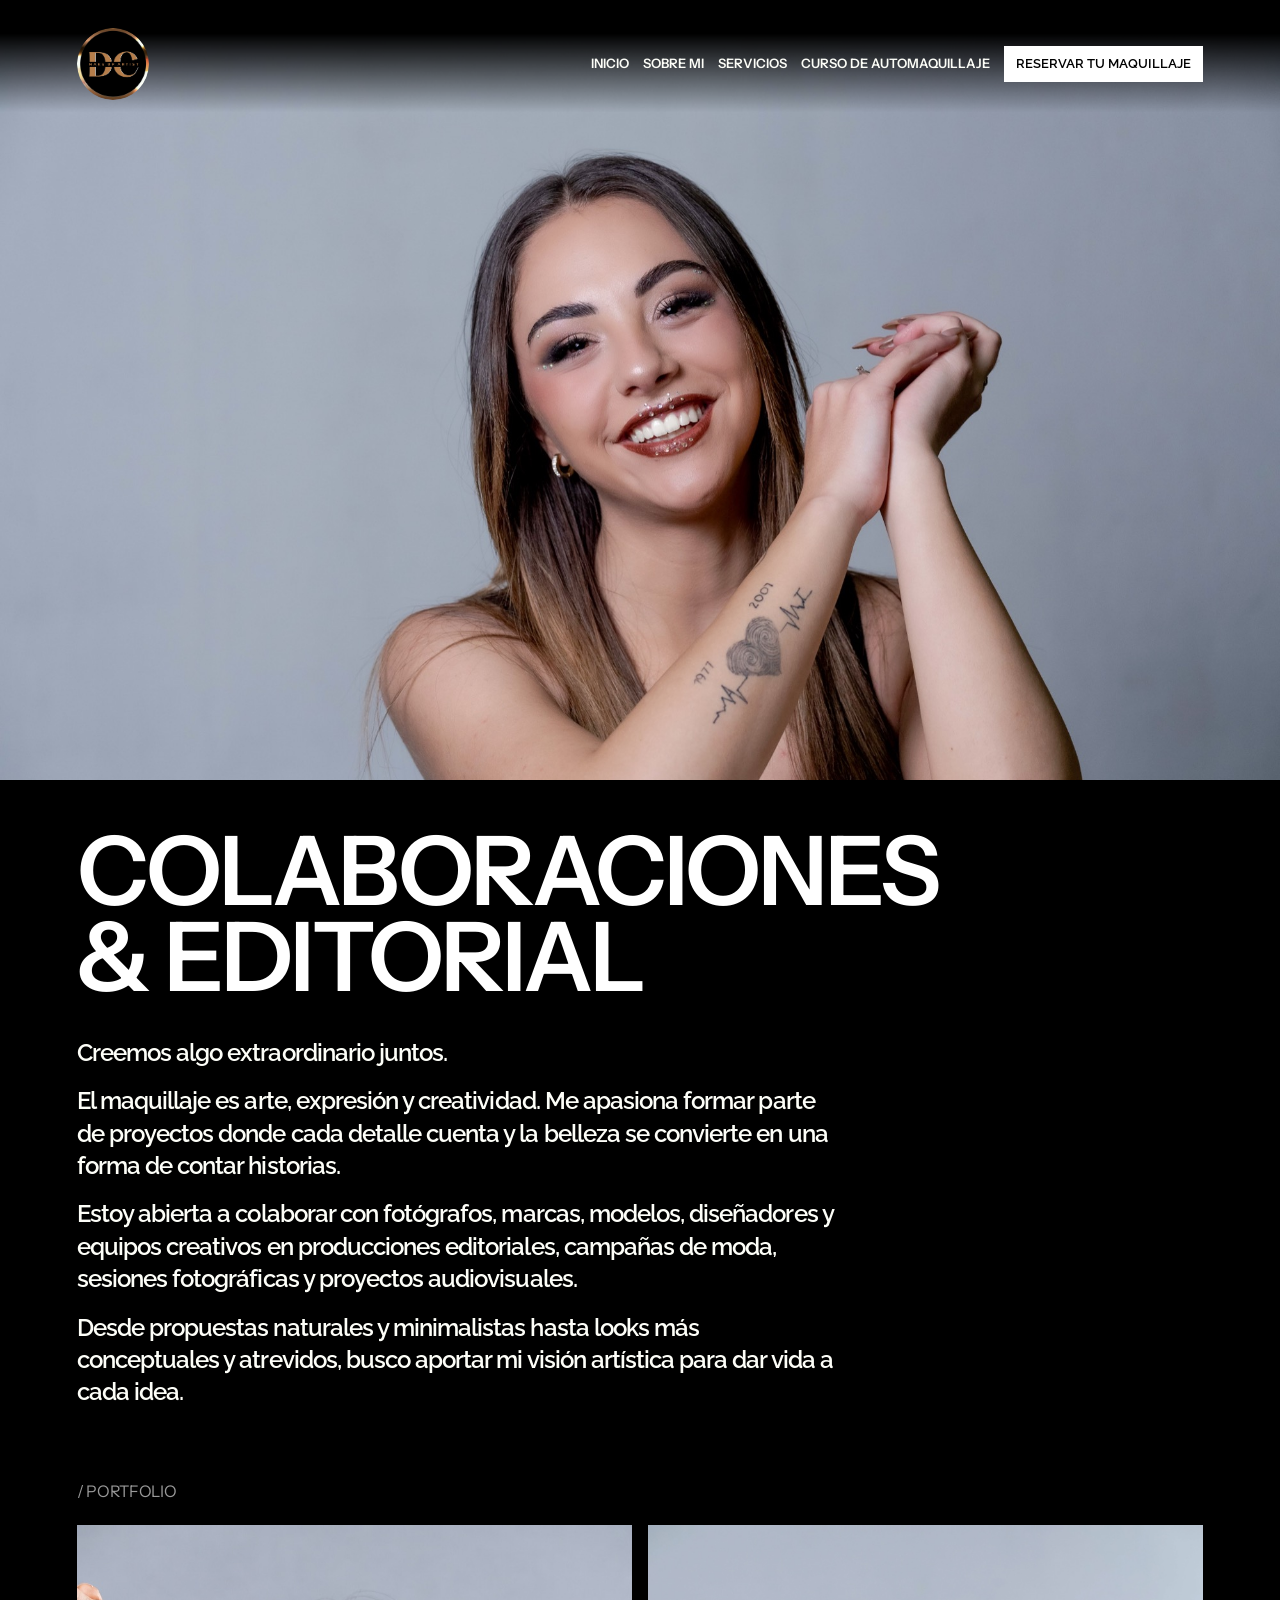
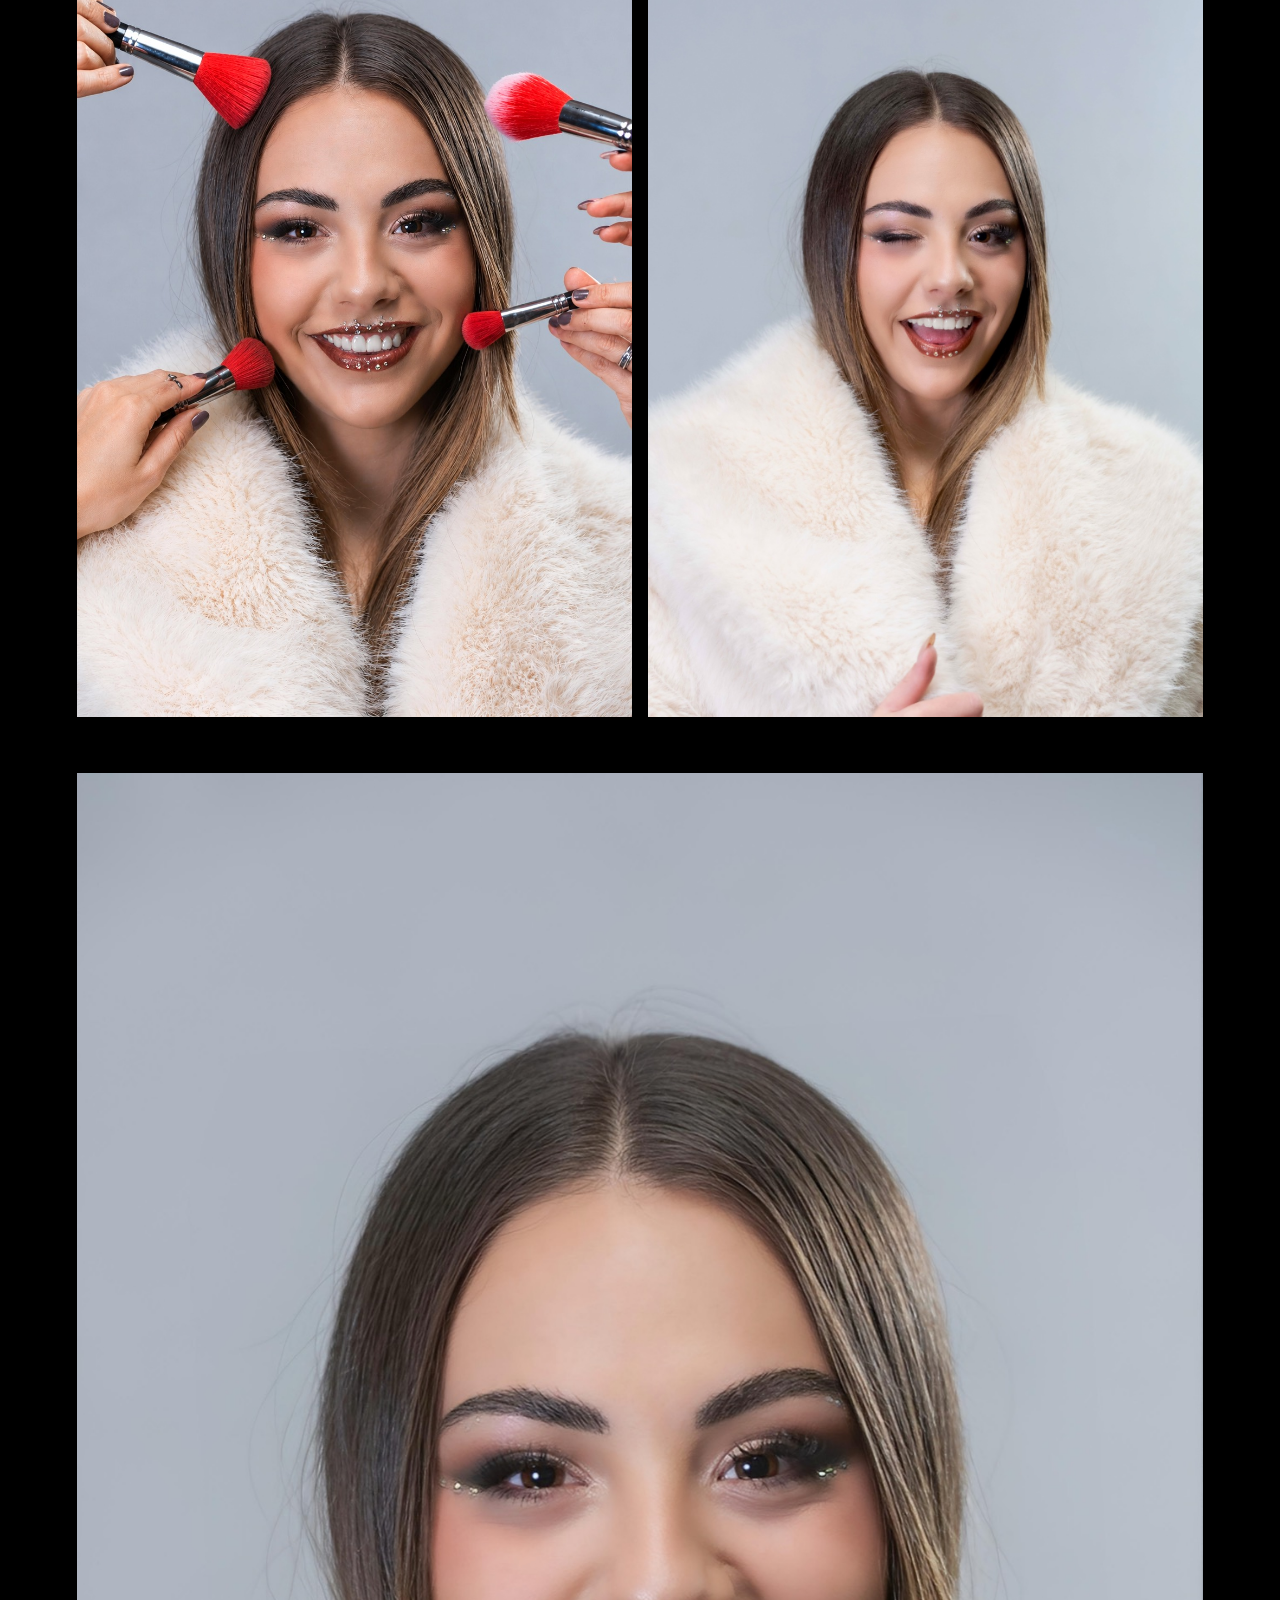
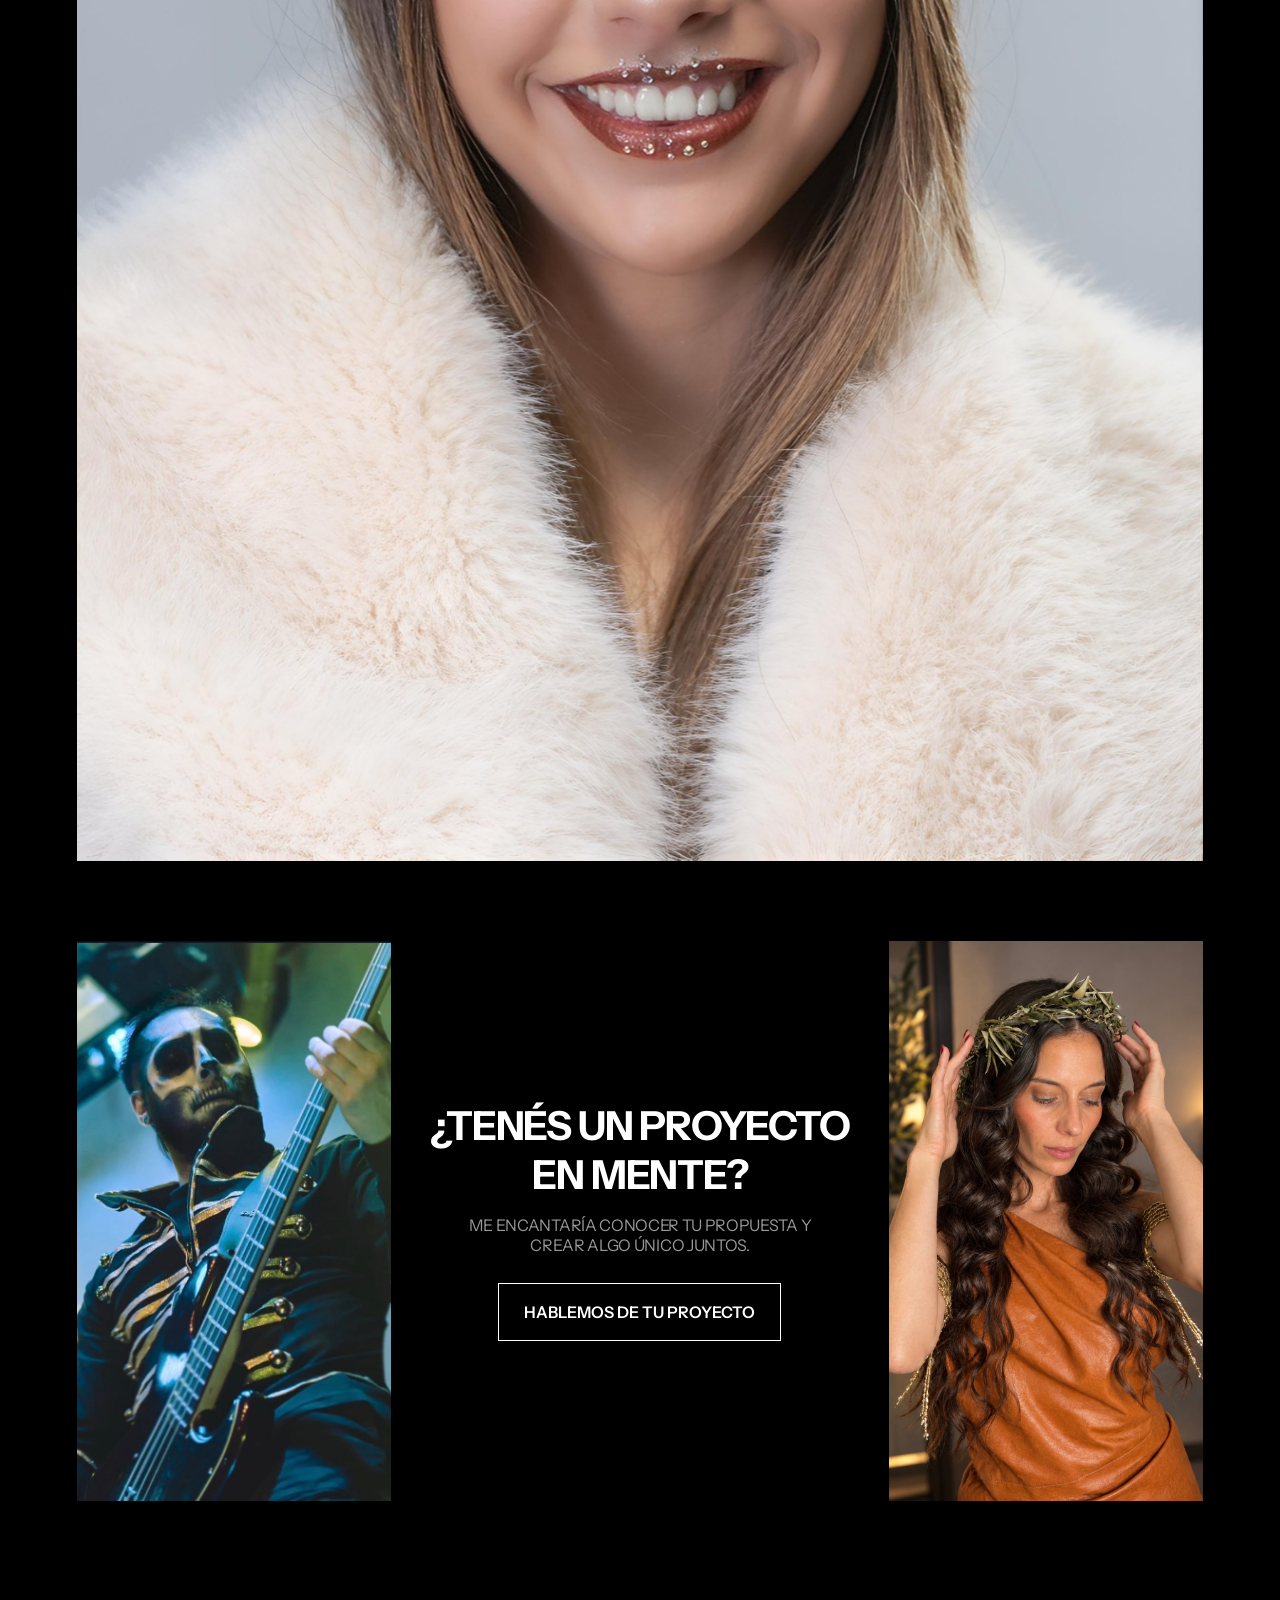
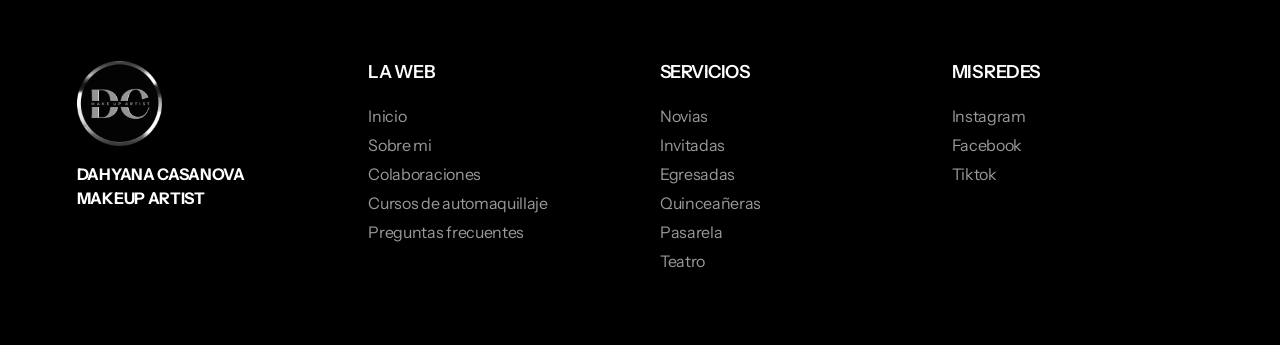
==== commit 81964a5a: "Keep Colaboraciones in the footer and publish the latest page updates. Co-authored-by: Cursor <curso" ====
--- a/colaboraciones.html
+++ b/colaboraciones.html
@@ -26,7 +26,6 @@
         <a href="index.html">Inicio</a>
         <a href="sobre-mi.html">Sobre mi</a>
         <a href="servicios.html">Servicios</a>
-        <a href="colaboraciones.html" aria-current="page">Colaboraciones</a>
         <a href="curso.html">Curso de automaquillaje</a>
         <a class="reserve" href="https://wa.me/message/RSBGUTGIJ33GP1" target="_blank" rel="noopener noreferrer">Reservar tu maquillaje</a>
       </nav>
@@ -39,7 +38,6 @@
       <div class="page page-follow">
         <div class="head-row">
           <h1 class="page-title">Colaboraciones<br />&amp; editorial</h1>
-          <img class="mark" src="assets/logo-footer.png" alt="" width="110" height="110" />
         </div>
         <div class="editorial-copy">
           <p>Creemos algo extraordinario juntos.</p>
@@ -91,18 +89,17 @@
       <nav>
         <h2>Servicios</h2>
         <a href="novias.html">Novias</a>
-        <a href="servicios.html#invitadas">Invitadas</a>
-        <a href="servicios.html#egresadas">Egresadas</a>
-        <a href="servicios.html#quinceaneras">Quinceañeras</a>
-        <a href="servicios.html#pasarela">Pasarela</a>
-        <a href="servicios.html#teatro">Teatro</a>
+        <a href="invitadas.html">Invitadas</a>
+        <a href="egresadas.html">Egresadas</a>
+        <a href="quinceaneras.html">Quinceañeras</a>
+        <a href="pasarela.html">Pasarela</a>
+        <a href="teatro.html">Teatro</a>
       </nav>
       <nav>
         <h2>Mis redes</h2>
         <a href="https://www.instagram.com/dc.makupartist" target="_blank" rel="noreferrer">Instagram</a>
         <a href="https://www.facebook.com/share/1CUJH6Q4Ke/?mibextid=wwXIfr" target="_blank" rel="noreferrer">Facebook</a>
-        <a href="https://www.tiktok.com" target="_blank" rel="noreferrer">Tiktok</a>
-        <a href="https://www.youtube.com" target="_blank" rel="noreferrer">Youtube</a>
+        <a href="https://www.tiktok.com/@dc.makupartist?_r=1&_t=ZS-9BXdEngpCKb" target="_blank" rel="noreferrer">Tiktok</a>
       </nav>
     </footer>
     <script src="main.js"></script>
--- a/styles.css
+++ b/styles.css
@@ -853,11 +853,68 @@
 }
 
 .service-card {
+  position: relative;
+  display: block;
   color: inherit;
 }
 
 .service-card figure {
+  position: relative;
   aspect-ratio: 3 / 4;
+}
+
+.service-card figure::after {
+  content: "";
+  position: absolute;
+  inset: 0;
+  background: linear-gradient(to bottom, transparent 55%, rgba(0, 0, 0, 0.55));
+}
+
+.service-card h3 {
+  position: absolute;
+  left: 22px;
+  bottom: 18px;
+  z-index: 1;
+  margin: 0;
+}
+
+.service-card img.pos-top {
+  object-position: center 18%;
+}
+
+.service-collab {
+  display: grid;
+  grid-template-columns: 1fr minmax(240px, 380px);
+  gap: 40px;
+  align-items: end;
+  margin-top: 100px;
+}
+
+.service-collab h2 {
+  margin: 0 0 12px;
+  font-size: clamp(40px, 5vw, 60px);
+  line-height: 1.05;
+  letter-spacing: -0.04em;
+  text-transform: uppercase;
+}
+
+.service-collab p {
+  margin: 0 0 28px;
+  color: #999;
+  font-size: 20px;
+}
+
+.service-collab figure {
+  margin: 0;
+  height: 500px;
+  overflow: hidden;
+}
+
+.service-collab img {
+  width: 100%;
+  height: 100%;
+  object-fit: cover;
+  object-position: center 20%;
 }
 
 .editorial {
@@ -921,6 +978,20 @@
   justify-content: space-between;
   align-items: flex-end;
   gap: 24px;
+  container-type: inline-size;
+  min-width: 0;
+}
+
+.head-row .page-title {
+  min-width: 0;
+  max-width: 100%;
+  font-size: clamp(28px, 9vw, 96px);
+}
+
+@supports (font-size: 1cqi) {
+  .head-row .page-title {
+    font-size: clamp(28px, 10.4cqi, 96px);
+  }
 }
 
 .head-row .mark,
@@ -1072,6 +1143,15 @@
   color: #fdfef8;
   font-size: 12px;
   letter-spacing: -0.04em;
+}
+
+.novia-intro .lead + .lead {
+  margin-top: 16px;
+}
+
+.novia-intro > .solid {
+  align-self: center;
+  justify-self: start;
 }
 
 .novia-intro .lead {
@@ -1202,8 +1282,13 @@
   .novia-top,
   .novia-intro,
   .include,
-  .project-band {
+  .project-band,
+  .service-collab {
     grid-template-columns: 1fr;
+  }
+
+  .service-collab figure {
+    height: 420px;
   }
 
   .novia-photos figure {
